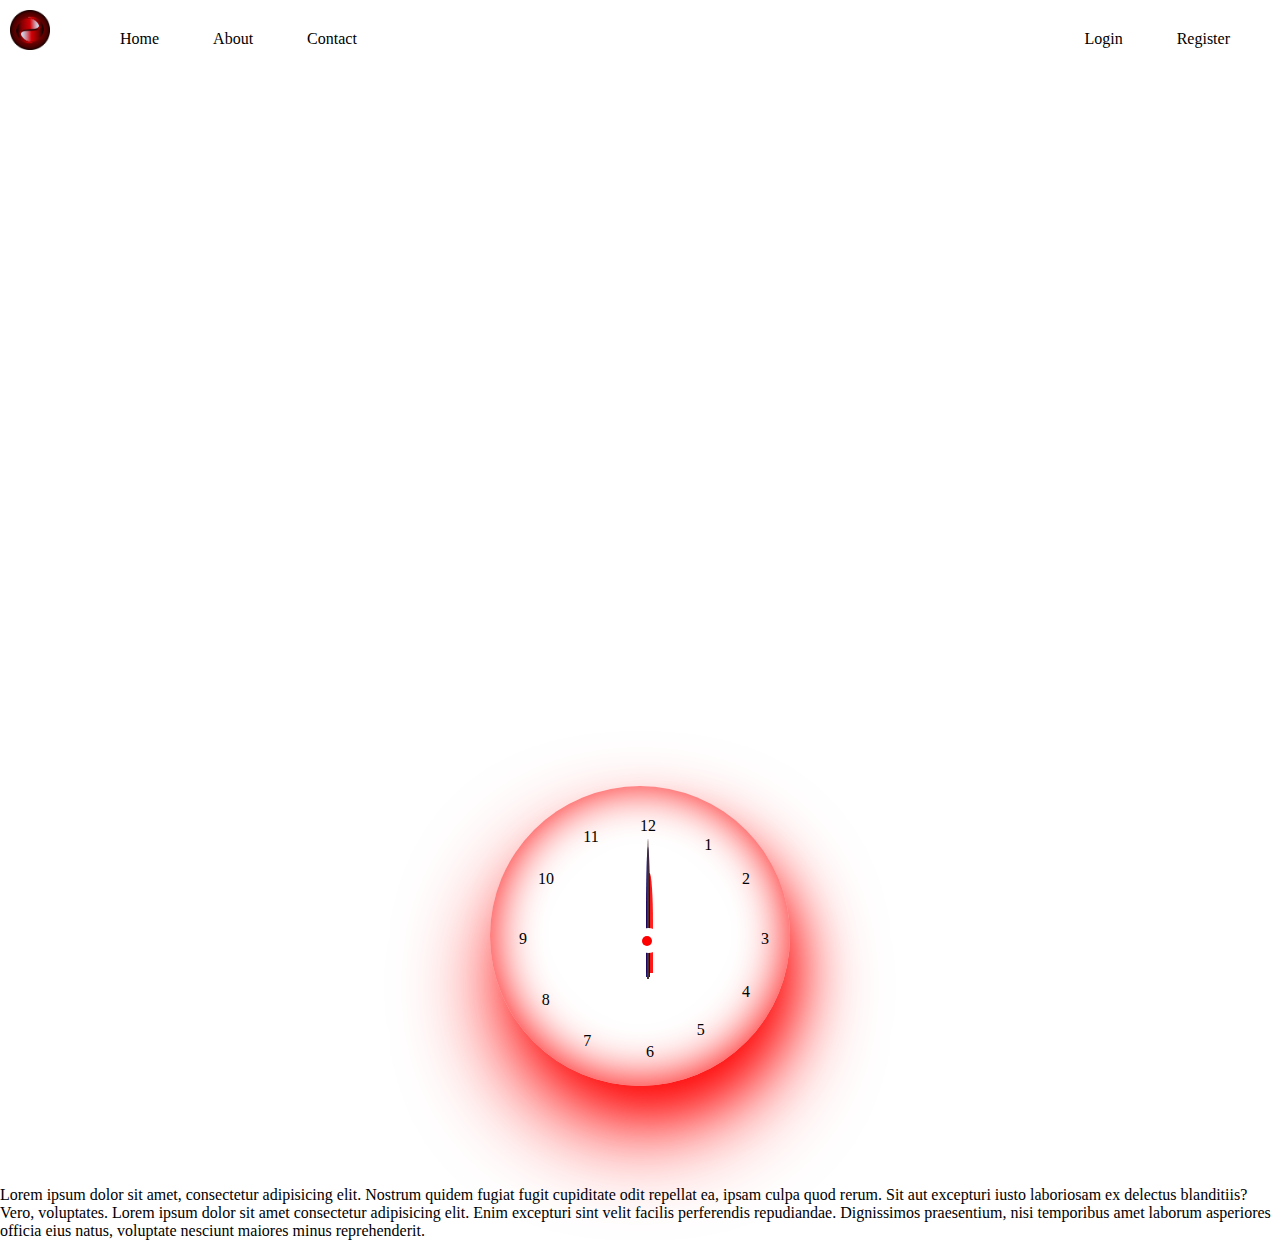
==== Game/index.html @ c91b0607 "game watch" ====
<!DOCTYPE html>
<html lang="en">
  <head>
    <meta charset="UTF-8" />
    <meta http-equiv="X-UA-Compatible" content="IE=edge" />
    <meta name="viewport" content="width=device-width, initial-scale=1.0" />
    <link rel="preconnect" href="https://fonts.googleapis.com" />
    <link rel="preconnect" href="https://fonts.gstatic.com" crossorigin />
    <link
      href="https://fonts.googleapis.com/css2?family=Open+Sans:ital,wght@1,300&display=swap"
      rel="stylesheet"
    />
    <title>Document</title>
    <link rel="stylesheet" href="style.css" />
  </head>
  <body>
    <div>
      <div class="carosal">
        <img
          id="image1"
          src="http://epingi.com/wp-content/uploads/2021/08/Lost-in-Random-PC-Version-Full-Game-Setup-Free-Download.jpg"
          alt="s"
        />
        <img
          id="image2"
          src="https://www.impulsegamer.com/articles/wp-content/uploads/2021/10/maxresdefault-1.jpg"
          alt="s"
        />
      </div>
      <div class="main_nav">
        <div>
          <img src="img/logo.png" alt="" />
          <span class="toggele">
            <button class="toggele_btn">
              <div class="a"></div>
              <div class="a"></div>
              <div class="a"></div>
            </button>
          </span>
          <div class="nav_item">
            <span class="nav_item_content">
              <li><a href="">Home</a></li>
              <li><a href="">About</a></li>
              <li><a href="">Contact</a></li>
              <span class="auth">
                <li><a href="">Login</a></li>
                <li><a href="">Register</a></li>
              </span>
            </span>
          </div>
        </div>
      </div>
      <div class="svgItems">
        <svg xmlns="http://www.w3.org/2000/svg" viewBox="0 0 1440 320">
          <path
            fill="#ffff"
            fill-opacity="1"
            d="M0,192L60,186.7C120,181,240,171,360,181.3C480,192,600,224,720,202.7C840,181,960,107,1080,74.7C1200,43,1320,53,1380,58.7L1440,64L1440,320L1380,320C1320,320,1200,320,1080,320C960,320,840,320,720,320C600,320,480,320,360,320C240,320,120,320,60,320L0,320Z"
          ></path>
        </svg>
      </div>
      <div class="mid_content">
        <div class="watch">
          <div class="time">
            <span class="a12">12</span>
            <span class="a1">1</span>
            <span class="a2">2</span>
            <span class="a3">3</span>
            <span class="a4">4</span>
            <span class="a5">5</span>
            <span class="a6">6</span>
            <span class="a7">7</span>
            <span class="a8">8</span>
            <span class="a9">9</span>
            <span class="a10">10</span>
            <span class="a11">11</span>
          </div>
          <span class="watch_dot"></span>
          <span class="watch_small_dot"></span>
          <span class="watch_sec"></span>
          <span class="watch_min"></span>
          <span class="watch_hr"></span>
        </div>
        <div style="margin-top: 100px">
          Lorem ipsum dolor sit amet, consectetur adipisicing elit. Nostrum
          quidem fugiat fugit cupiditate odit repellat ea, ipsam culpa quod
          rerum. Sit aut excepturi iusto laboriosam ex delectus blanditiis?
          Vero, voluptates. Lorem ipsum dolor sit amet consectetur adipisicing
          elit. Enim excepturi sint velit facilis perferendis repudiandae.
          Dignissimos praesentium, nisi temporibus amet laborum asperiores
          officia eius natus, voluptate nesciunt maiores minus reprehenderit.
        </div>
      </div>
    </div>
    <script src="script.js"></script>
  </body>
</html>
---- Game/style.css ----
body {
  margin: 0;
}
* {
  scroll-behavior: smooth;
}
html {
  font-family: 'Roboto Slab', serif;
}
/* nav */

.main_nav {
  width: 100%;
  background-color: white;
  position: relative;
  z-index: 10;
}
.main_nav img {
  width: 40px;
  margin: 10px;
  position: absolute;
}
.nav_item {
  padding-left: 120px;
  padding-top: 30px;
  padding-bottom: 10px;
}
.main_nav li {
  display: inline;
  margin-right: 50px;
  margin-bottom: 10px;
  list-style: none;
}
.nav_item a {
  color: black;
  text-decoration: none;
}
.nav_item a:hover {
  color: red;
  text-decoration: none;
}
.auth {
  float: right;
}
.toggele {
  float: right;
  margin-right: 30px;
  margin-top: 10px;
  display: none;
}
.toggele_btn {
  width: 50px;
  height: 50px;
  border-radius: 5px;
  align-items: center;
}
.a {
  width: full;
  height: 3px;
  margin-top: 5px;
  background-color: black;
}
@media only screen and (max-width: 600px) {
  .nav_item_content {
    display: none;
    animation-name: example;
    animation-duration: 4s;
  }
  .main_nav li {
    display: block;
    opacity: 10;
  }
  .auth {
    float: left;
  }
  .nav_item {
    padding-left: 20px;
    padding-top: 60px;
    padding-bottom: 60px;
  }
  .toggele {
    display: inline;
  }
}
/* nav */

/* carosal */

.carosal img {
  height: auto;
  width: 100%;
  position: fixed;
  z-index: 1;
}
#image2 {
  z-index: 1;
}

/* carosal */
.svgItems {
  position: relative;
  z-index: 4;
  margin-top: 450px;
  width: 100%;
}
.mid_content {
  background-color: white;
  z-index: 5;
  position: relative;
  margin-top: -10px;
}
@media only screen and (max-width: 1224px) {
  .svgItems {
    margin-top: 400px;
  }
}
@media only screen and (max-width: 1132px) {
  .svgItems {
    margin-top: 350px;
  }
}
@media only screen and (max-width: 981px) {
  .svgItems {
    margin-top: 300px;
  }
}
@media only screen and (max-width: 864px) {
  .svgItems {
    margin-top: 250px;
  }
}
@media only screen and (max-width: 747px) {
  .svgItems {
    margin-top: 200px;
  }
}
@media only screen and (max-width: 624px) {
  .svgItems {
    margin-top: 150px;
  }
}
@media only screen and (max-width: 608px) {
  .svgItems {
    margin-top: 140px;
  }
}
@media only screen and (max-width: 595px) {
  .svgItems {
    margin-top: 75px;
  }
}

/* mid-cntent */

.mid_content .watch {
  width: 300px;
  height: 300px;
  background-color: white;
  border-radius: 50%;
  margin: 0 auto;
  box-shadow: rgb(255, 0, 0) 0px 50px 100px -10px,
    rgb(255, 0, 0) 20px 30px 60px -20px, rgb(255, 0, 0) 0px -2px 48px 0px inset;
  text-align: center;
}

.watch_sec {
  position: absolute;
  margin-top: 1.4cm;
  margin-left: 7px;
  width: 2px;
  height: 140px;
  background-color: rgb(77, 48, 48);
  transform-origin: 0px 100px;
  transform: rotate(0deg);
  border-top-left-radius: 50%;
  border-top-right-radius: 50%;
  z-index: 10;
}
.watch_min {
  position: absolute;
  margin-top: 1.6cm;
  margin-left: 6px;
  width: 4px;
  height: 130px;
  border-top-left-radius: 50%;
  border-top-right-radius: 50%;
  background-color: rgba(13, 4, 97, 0.938);
  transform-origin: 2px 95px;
  transform: rotate(0deg);
  z-index: 9;
}
.watch_hr {
  position: absolute;
  margin-top: 2.3cm;
  margin-left: 6px;
  width: 7px;
  height: 100px;
  border-top-left-radius: 50%;
  border-top-right-radius: 50%;
  background-color: white;
  box-shadow: rgb(255, 0, 0) 0px 50px 100px -40px,
    rgb(255, 0, 0) 20px 30px 60px -20px, rgb(255, 0, 0) 0px -2px 48px 0px inset;
  transform-origin: 2px 65px;
  transform: rotate(0deg);
  z-index: 8;
}
.watch_dot {
  z-index: 11;
  position: absolute;
  margin-top: 142px;
  margin-left: -4px;
  width: 25px;
  height: 25px;
  border-radius: 50%;
  background-color: white;
}

.watch_small_dot {
  z-index: 10;
  position: absolute;
  margin-top: 150px;
  margin-left: 2px;
  width: 10px;
  height: 10px;
  border-radius: 50%;
  background-color: red;
  z-index: 12;
}
.a12 {
  position: absolute;
  margin-top: 0.8cm;
}
.a1 {
  position: absolute;
  margin-top: 1.3cm;
  margin-left: 1.7cm;
}
.a2 {
  position: absolute;
  margin-top: 2.2cm;
  margin-left: 2.7cm;
}
.a3 {
  position: absolute;
  margin-top: 3.8cm;
  margin-left: 3.2cm;
}
.a4 {
  position: absolute;
  margin-top: 5.2cm;
  margin-left: 2.7cm;
}
.a5 {
  position: absolute;
  margin-top: 6.2cm;
  margin-left: 1.5cm;
}
.a6 {
  position: absolute;
  margin-top: 6.8cm;
  margin-left: 6px;
}
.a7 {
  position: absolute;
  margin-top: 6.5cm;
  margin-left: -1.5cm;
}
.a8 {
  position: absolute;
  margin-top: 5.4cm;
  margin-left: -2.6cm;
}
.a9 {
  position: absolute;
  margin-top: 3.8cm;
  margin-left: -3.2cm;
}
.a10 {
  position: absolute;
  margin-top: 2.2cm;
  margin-left: -2.7cm;
}
.a11 {
  position: absolute;
  margin-top: 1.1cm;
  margin-left: -1.5cm;
}

/* mid-cntent */
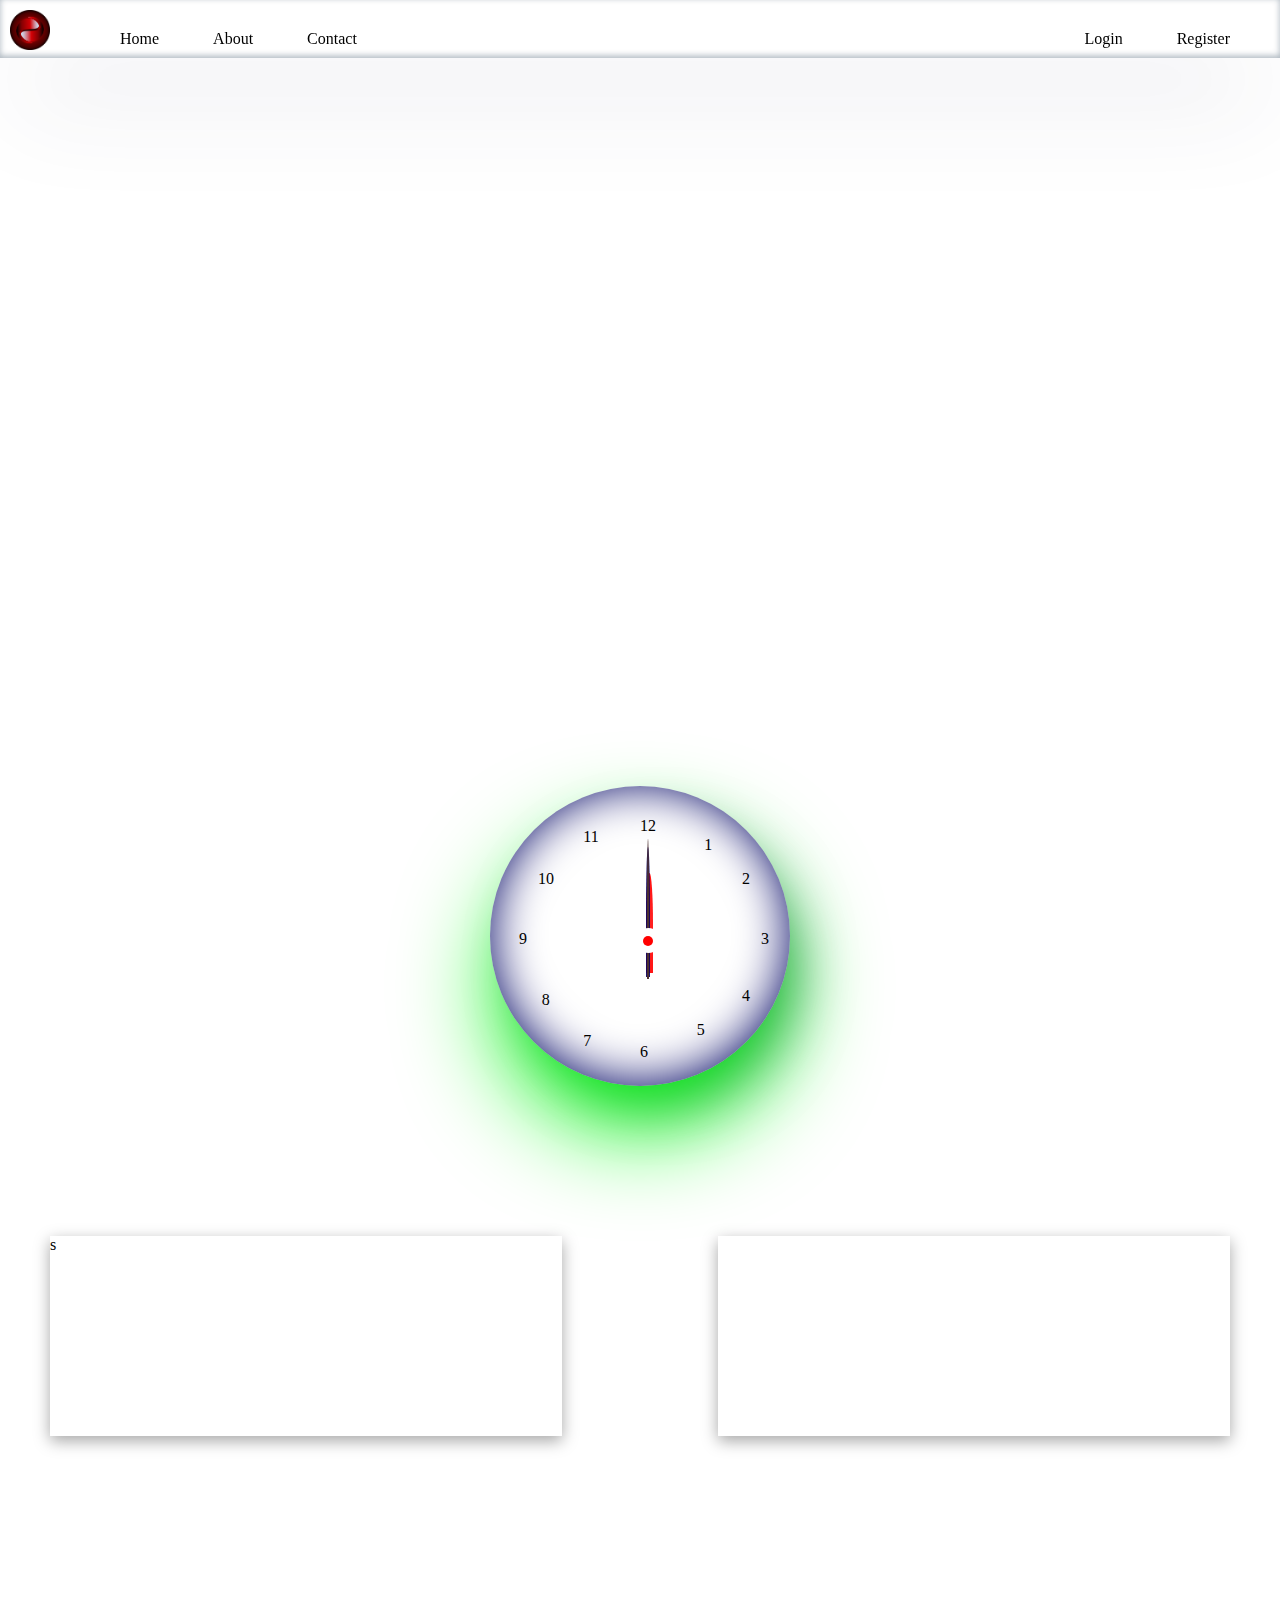
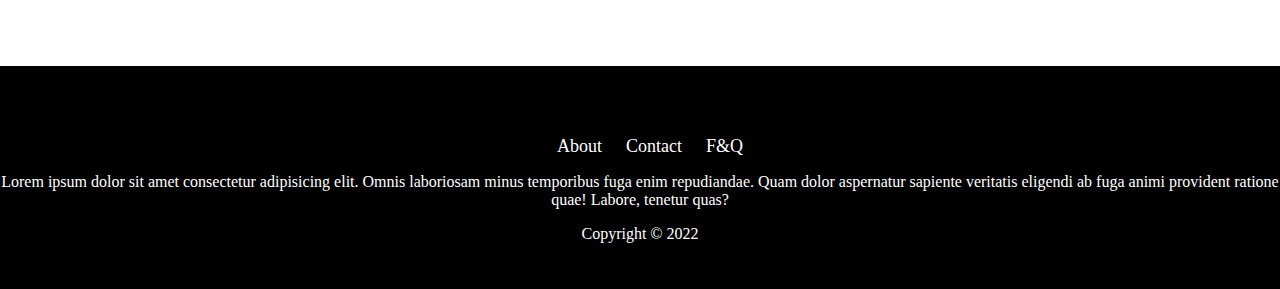
==== commit f3cb1a9d: "components add" ====
--- a/Game/index.html
+++ b/Game/index.html
@@ -11,45 +11,76 @@
       rel="stylesheet"
     />
     <title>Document</title>
-    <link rel="stylesheet" href="style.css" />
+    <style>
+      body {
+        margin: 0;
+      }
+      * {
+        scroll-behavior: smooth;
+      }
+      html {
+        font-family: 'Roboto Slab', serif;
+      }
+      .foots{
+        position: absolute;
+        margin-top: 50px;
+        z-index: 50;
+      }
+      .svgItems{
+        margin-top: 450px;
+        position: relative;
+        width: 100%;
+        z-index: 5;
+      }
+      @media only screen and (max-width: 1224px) {
+  .svgItems {
+    margin-top: 400px;
+  }
+}
+@media only screen and (max-width: 1132px) {
+  .svgItems {
+    margin-top: 350px;
+  }
+}
+@media only screen and (max-width: 981px) {
+  .svgItems {
+    margin-top: 300px;
+  }
+}
+@media only screen and (max-width: 864px) {
+  .svgItems {
+    margin-top: 250px;
+  }
+}
+@media only screen and (max-width: 747px) {
+  .svgItems {
+    margin-top: 200px;
+  }
+}
+@media only screen and (max-width: 624px) {
+  .svgItems {
+    margin-top: 150px;
+  }
+}
+@media only screen and (max-width: 608px) {
+  .svgItems {
+    margin-top: 140px;
+  }
+}
+@media only screen and (max-width: 595px) {
+  .svgItems {
+    margin-top: 75px;
+  }
+}
+     
+
+    </style>
   </head>
   <body>
     <div>
-      <div class="carosal">
-        <img
-          id="image1"
-          src="http://epingi.com/wp-content/uploads/2021/08/Lost-in-Random-PC-Version-Full-Game-Setup-Free-Download.jpg"
-          alt="s"
-        />
-        <img
-          id="image2"
-          src="https://www.impulsegamer.com/articles/wp-content/uploads/2021/10/maxresdefault-1.jpg"
-          alt="s"
-        />
-      </div>
-      <div class="main_nav">
-        <div>
-          <img src="img/logo.png" alt="" />
-          <span class="toggele">
-            <button class="toggele_btn">
-              <div class="a"></div>
-              <div class="a"></div>
-              <div class="a"></div>
-            </button>
-          </span>
-          <div class="nav_item">
-            <span class="nav_item_content">
-              <li><a href="">Home</a></li>
-              <li><a href="">About</a></li>
-              <li><a href="">Contact</a></li>
-              <span class="auth">
-                <li><a href="">Login</a></li>
-                <li><a href="">Register</a></li>
-              </span>
-            </span>
-          </div>
-        </div>
-      </div>
+      <div class="carosalPage"></div>
+      <div class="nav"></div>
+  
       <div class="svgItems">
         <svg xmlns="http://www.w3.org/2000/svg" viewBox="0 0 1440 320">
           <path
@@ -59,38 +90,12 @@
           ></path>
         </svg>
       </div>
-      <div class="mid_content">
-        <div class="watch">
-          <div class="time">
-            <span class="a12">12</span>
-            <span class="a1">1</span>
-            <span class="a2">2</span>
-            <span class="a3">3</span>
-            <span class="a4">4</span>
-            <span class="a5">5</span>
-            <span class="a6">6</span>
-            <span class="a7">7</span>
-            <span class="a8">8</span>
-            <span class="a9">9</span>
-            <span class="a10">10</span>
-            <span class="a11">11</span>
-          </div>
-          <span class="watch_dot"></span>
-          <span class="watch_small_dot"></span>
-          <span class="watch_sec"></span>
-          <span class="watch_min"></span>
-          <span class="watch_hr"></span>
-        </div>
-        <div style="margin-top: 100px">
-          Lorem ipsum dolor sit amet, consectetur adipisicing elit. Nostrum
-          quidem fugiat fugit cupiditate odit repellat ea, ipsam culpa quod
-          rerum. Sit aut excepturi iusto laboriosam ex delectus blanditiis?
-          Vero, voluptates. Lorem ipsum dolor sit amet consectetur adipisicing
-          elit. Enim excepturi sint velit facilis perferendis repudiandae.
-          Dignissimos praesentium, nisi temporibus amet laborum asperiores
-          officia eius natus, voluptate nesciunt maiores minus reprehenderit.
-        </div>
+      <div class="midcontent">
+       
       </div>
+    </div>
+    <div class="footer">
+      
     </div>
     <script src="script.js"></script>
   </body>
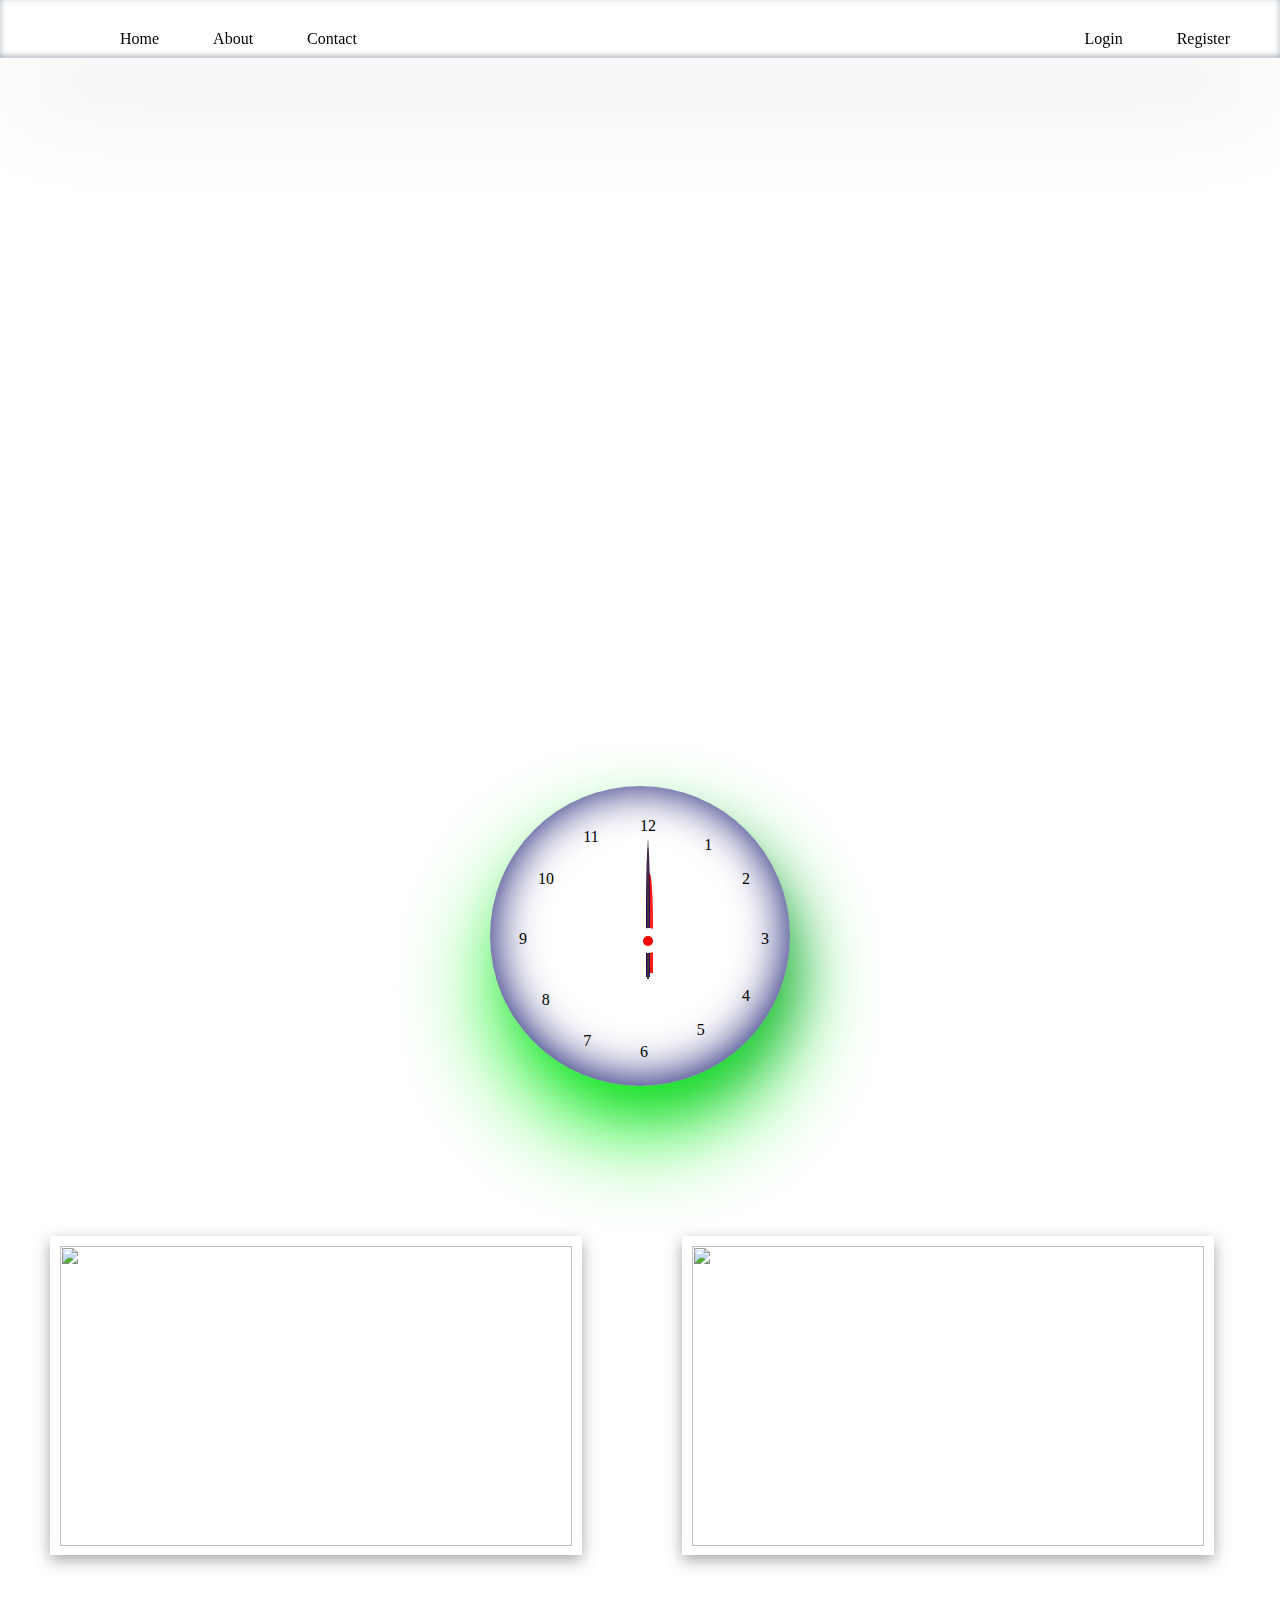
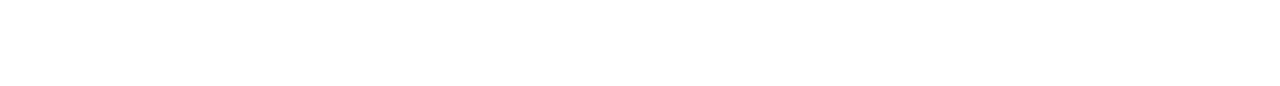
==== commit 05eff145: "re upload" ====
--- a/Game/index.html
+++ b/Game/index.html
@@ -21,66 +21,473 @@
       html {
         font-family: 'Roboto Slab', serif;
       }
-      .foots{
+      /* nav */
+
+      .main_nav {
+        width: 100%;
+        background-color: white;
+        position: relative;
+        z-index: 10;
+        box-shadow: rgba(50, 50, 93, 0.25) 0px 50px 100px -20px,
+          rgba(0, 0, 0, 0.3) 0px 30px 60px -30px,
+          rgba(10, 37, 64, 0.35) 0px -2px 6px 0px inset;
+      }
+      .main_nav img {
+        width: 40px;
+        margin: 10px;
+        position: absolute;
+      }
+      .nav_item {
+        padding-left: 120px;
+        padding-top: 30px;
+        padding-bottom: 10px;
+      }
+      .main_nav li {
+        display: inline;
+        margin-right: 50px;
+        margin-bottom: 10px;
+        list-style: none;
+      }
+      .nav_item a {
+        color: black;
+        text-decoration: none;
+      }
+      .nav_item a:hover {
+        color: red;
+        text-decoration: none;
+      }
+      .auth {
+        float: right;
+      }
+      .toggele {
+        float: right;
+        margin-right: 30px;
+        margin-top: 10px;
+        display: none;
+        background-color: white;
+        box-shadow: rgba(50, 50, 93, 0.25) 0px 50px 100px -20px,
+          rgba(0, 0, 0, 0.3) 0px 30px 60px -30px,
+          rgba(10, 37, 64, 0.35) 0px -2px 6px 0px inset;
+      }
+      .toggele_btn {
+        width: 50px;
+        height: 50px;
+        border-radius: 5px;
+        background-color: white;
+        align-items: center;
+        box-shadow: rgba(50, 50, 93, 0.25) 0px 50px 100px -20px,
+          rgba(0, 0, 0, 0.3) 0px 30px 60px -30px,
+          rgba(10, 37, 64, 0.35) 0px -2px 6px 0px inset;
+      }
+      .a {
+        width: full;
+        height: 1px;
+        margin-top: 5px;
+        background-color: white;
+        box-shadow: rgba(50, 50, 93, 0.25) 0px 50px 100px -20px,
+          rgba(0, 0, 0, 0.3) 0px 30px 60px -30px,
+          rgba(10, 37, 64, 0.35) 0px -2px 6px 0px inset;
+      }
+      @media only screen and (max-width: 600px) {
+        .nav_item_content {
+          display: none;
+          animation-name: example;
+          animation-duration: 4s;
+        }
+        .main_nav li {
+          display: block;
+          opacity: 10;
+        }
+        .auth {
+          float: left;
+        }
+        .nav_item {
+          padding-left: 20px;
+          padding-top: 60px;
+          padding-bottom: 60px;
+        }
+        .toggele {
+          display: inline;
+        }
+      }
+      /* nav */
+      .foots {
         position: absolute;
         margin-top: 50px;
         z-index: 50;
       }
-      .svgItems{
+      .svgItems {
         margin-top: 450px;
         position: relative;
         width: 100%;
         z-index: 5;
       }
       @media only screen and (max-width: 1224px) {
-  .svgItems {
-    margin-top: 400px;
-  }
-}
-@media only screen and (max-width: 1132px) {
-  .svgItems {
-    margin-top: 350px;
-  }
-}
-@media only screen and (max-width: 981px) {
-  .svgItems {
-    margin-top: 300px;
-  }
-}
-@media only screen and (max-width: 864px) {
-  .svgItems {
-    margin-top: 250px;
-  }
-}
-@media only screen and (max-width: 747px) {
-  .svgItems {
-    margin-top: 200px;
-  }
-}
-@media only screen and (max-width: 624px) {
-  .svgItems {
-    margin-top: 150px;
-  }
-}
-@media only screen and (max-width: 608px) {
-  .svgItems {
-    margin-top: 140px;
-  }
-}
-@media only screen and (max-width: 595px) {
-  .svgItems {
-    margin-top: 75px;
-  }
-}
-     
-
+        .svgItems {
+          margin-top: 400px;
+        }
+      }
+      @media only screen and (max-width: 1132px) {
+        .svgItems {
+          margin-top: 350px;
+        }
+      }
+      @media only screen and (max-width: 981px) {
+        .svgItems {
+          margin-top: 300px;
+        }
+      }
+      @media only screen and (max-width: 864px) {
+        .svgItems {
+          margin-top: 250px;
+        }
+      }
+      @media only screen and (max-width: 747px) {
+        .svgItems {
+          margin-top: 200px;
+        }
+      }
+      @media only screen and (max-width: 624px) {
+        .svgItems {
+          margin-top: 150px;
+        }
+      }
+      @media only screen and (max-width: 608px) {
+        .svgItems {
+          margin-top: 140px;
+        }
+      }
+      @media only screen and (max-width: 595px) {
+        .svgItems {
+          margin-top: 75px;
+        }
+      }
+
+      /* carosal */
+
+      .carosal img {
+        height: auto;
+        width: 100%;
+        position: fixed;
+        z-index: 1;
+      }
+      #image2 {
+        z-index: 1;
+      }
+
+      /* carosal */
+      .svgItems {
+        position: relative;
+        z-index: 4;
+        /* margin-top: 450px; */
+        width: 100%;
+      }
+      .mid_content {
+        background-color: white;
+        z-index: 5;
+        position: relative;
+        margin-top: -10px;
+      }
+
+      /* mid-cntent */
+
+      .mid_content .watch {
+        width: 300px;
+        height: 300px;
+        background-color: white;
+        border-radius: 50%;
+        margin: 0 auto;
+        box-shadow: rgb(3, 251, 15) 0px 50px 100px -10px,
+          rgb(60, 100, 100) 20px 30px 60px -20px,
+          rgb(0, 4, 100) 0px -2px 48px 0px inset;
+        text-align: center;
+      }
+
+      .watch_sec {
+        position: absolute;
+        margin-top: 1.4cm;
+        margin-left: 7px;
+        width: 2px;
+        height: 140px;
+        background-color: rgb(77, 48, 48);
+        transform-origin: 0px 100px;
+        transform: rotate(0deg);
+        border-top-left-radius: 50%;
+        border-top-right-radius: 50%;
+        z-index: 10;
+      }
+      .watch_min {
+        position: absolute;
+        margin-top: 1.6cm;
+        margin-left: 6px;
+        width: 4px;
+        height: 130px;
+        border-top-left-radius: 50%;
+        border-top-right-radius: 50%;
+        background-color: rgba(13, 4, 97, 0.938);
+        transform-origin: 2px 95px;
+        transform: rotate(0deg);
+        z-index: 9;
+      }
+      .watch_hr {
+        position: absolute;
+        margin-top: 2.3cm;
+        margin-left: 6px;
+        width: 7px;
+        height: 100px;
+        border-top-left-radius: 50%;
+        border-top-right-radius: 50%;
+        background-color: white;
+        box-shadow: rgb(255, 0, 0) 0px 50px 100px -40px,
+          rgb(255, 0, 0) 20px 30px 60px -20px,
+          rgb(255, 0, 0) 0px -2px 48px 0px inset;
+        transform-origin: 2px 65px;
+        transform: rotate(0deg);
+        z-index: 8;
+      }
+      .watch_dot {
+        z-index: 11;
+        position: absolute;
+        margin-top: 142px;
+        margin-left: -4px;
+        width: 25px;
+        height: 25px;
+        border-radius: 50%;
+        background-color: white;
+      }
+
+      .watch_small_dot {
+        z-index: 10;
+        position: absolute;
+        margin-top: 150px;
+        margin-left: 3px;
+        width: 10px;
+        height: 10px;
+        border-radius: 50%;
+        background-color: red;
+        z-index: 12;
+      }
+      .a12 {
+        position: absolute;
+        margin-top: 0.8cm;
+      }
+      .a1 {
+        position: absolute;
+        margin-top: 1.3cm;
+        margin-left: 1.7cm;
+      }
+      .a2 {
+        position: absolute;
+        margin-top: 2.2cm;
+        margin-left: 2.7cm;
+      }
+      .a3 {
+        position: absolute;
+        margin-top: 3.8cm;
+        margin-left: 3.2cm;
+      }
+      .a4 {
+        position: absolute;
+        margin-top: 5.3cm;
+        margin-left: 2.7cm;
+      }
+      .a5 {
+        position: absolute;
+        margin-top: 6.2cm;
+        margin-left: 1.5cm;
+      }
+      .a6 {
+        position: absolute;
+        margin-top: 6.8cm;
+      }
+      .a7 {
+        position: absolute;
+        margin-top: 6.5cm;
+        margin-left: -1.5cm;
+      }
+      .a8 {
+        position: absolute;
+        margin-top: 5.4cm;
+        margin-left: -2.6cm;
+      }
+      .a9 {
+        position: absolute;
+        margin-top: 3.8cm;
+        margin-left: -3.2cm;
+      }
+      .a10 {
+        position: absolute;
+        margin-top: 2.2cm;
+        margin-left: -2.7cm;
+      }
+      .a11 {
+        position: absolute;
+        margin-top: 1.1cm;
+        margin-left: -1.5cm;
+      }
+
+      /* mid-cntent */
+
+      /* game_aria */
+      .game_aria {
+        margin-top: 100px;
+        height: 500px;
+      }
+
+      .first_game {
+        position: relative;
+        width: 40%;
+        background-color: white;
+        margin: 50px;
+        padding: 10px;
+        padding-bottom: 5px;
+        float: left;
+        box-shadow: rgba(0, 0, 0, 0.35) 0px 5px 15px;
+        transition: background-color 2s;
+      }
+      .first_game:hover {
+        background-color: rgb(71, 159, 241);
+      }
+
+      @media only screen and (max-width: 1000px) {
+        .first_game {
+          position: relative;
+          width: 35%;
+          height: 200px;
+          background-color: white;
+          margin: 50px;
+          float: left;
+          box-shadow: rgba(0, 0, 0, 0.35) 0px 5px 15px;
+        }
+        .second_game {
+          float: right;
+          width: 35%;
+          height: 200px;
+          background-color: white;
+          margin: 50px;
+          box-shadow: rgba(0, 0, 0, 0.35) 0px 5px 15px;
+        }
+      }
+
+      @media only screen and (max-width: 820px) {
+        .first_game {
+          position: relative;
+          width: 35%;
+          height: 200px;
+          background-color: white;
+          margin: 50px;
+          float: left;
+          box-shadow: rgba(0, 0, 0, 0.35) 0px 5px 15px;
+        }
+        .second_game {
+          float: right;
+          width: 35%;
+          height: 200px;
+          background-color: white;
+          margin: 50px;
+          box-shadow: rgba(0, 0, 0, 0.35) 0px 5px 15px;
+        }
+      }
+      @media only screen and (max-width: 660px) {
+        .first_game {
+          position: relative;
+          width: 35%;
+          height: 200px;
+          background-color: white;
+          margin: 50px;
+          float: left;
+          box-shadow: rgba(0, 0, 0, 0.35) 0px 5px 15px;
+        }
+        .second_game {
+          float: right;
+          width: 35%;
+          height: 200px;
+          background-color: white;
+          margin: 50px;
+          box-shadow: rgba(0, 0, 0, 0.35) 0px 5px 15px;
+        }
+      }
+      @media only screen and (max-width: 666px) {
+        .first_game {
+          position: relative;
+          width: 30%;
+          height: 200px;
+          background-color: white;
+          margin: 50px;
+          float: left;
+          box-shadow: rgba(0, 0, 0, 0.35) 0px 5px 15px;
+        }
+        .second_game {
+          float: right;
+          width: 30%;
+          height: 200px;
+          background-color: white;
+          margin: 50px;
+          box-shadow: rgba(0, 0, 0, 0.35) 0px 5px 15px;
+        }
+      }
+      @media only screen and (max-width: 600px) {
+        .first_game {
+          float: none;
+          margin: 0 auto;
+          background-color: black;
+        }
+        .second_game {
+          float: none;
+          margin: 0 auto;
+          margin-top: 30px;
+          background-color: black;
+        }
+      }
+      .first_game img {
+        width: 100%;
+        height: 300px;
+      }
+
+      /* game_aria */
     </style>
   </head>
   <body>
     <div>
-      <div class="carosalPage"></div>
-      <div class="nav"></div>
-  
+      <div class="carosal">
+        <img
+          id="image1"
+          src="https://images.unsplash.com/photo-1612287230202-1ff1d85d1bdf?ixlib=rb-1.2.1&ixid=MnwxMjA3fDB8MHxzZWFyY2h8OXx8Z2FtZXxlbnwwfHwwfHw%3D&w=1000&q=80"
+          alt="s"
+        />
+        <img
+          id="image2"
+          src="https://cdn.arstechnica.net/wp-content/uploads/2021/02/Stadia.jpg"
+          alt="s"
+        />
+      </div>
+
+      <div class="main_nav">
+        <div>
+          <img src="./Game/logo.png" alt="" />
+          <span class="toggele">
+            <button class="toggele_btn">
+              <div class="a"></div>
+              <div class="a"></div>
+              <div class="a"></div>
+            </button>
+          </span>
+          <div class="nav_item">
+            <span class="nav_item_content">
+              <li><a href="/index.html">Home</a></li>
+              <li><a href="">About</a></li>
+              <li><a href="">Contact</a></li>
+              <span class="auth">
+                <li><a href="">Login</a></li>
+                <li><a href="">Register</a></li>
+              </span>
+            </span>
+          </div>
+        </div>
+      </div>
+
+
+
       <div class="svgItems">
         <svg xmlns="http://www.w3.org/2000/svg" viewBox="0 0 1440 320">
           <path
@@ -90,13 +497,195 @@
           ></path>
         </svg>
       </div>
-      <div class="midcontent">
-       
+
+      <div>
+        <div class="mid_content">
+          <div class="watch">
+            <div class="time">
+              <span class="a12">12</span>
+              <span class="a1">1</span>
+              <span class="a2">2</span>
+              <span class="a3">3</span>
+              <span class="a4">4</span>
+              <span class="a5">5</span>
+              <span class="a6">6</span>
+              <span class="a7">7</span>
+              <span class="a8">8</span>
+              <span class="a9">9</span>
+              <span class="a10">10</span>
+              <span class="a11">11</span>
+            </div>
+            <span class="watch_dot"></span>
+            <span class="watch_small_dot"></span>
+            <span class="watch_sec"></span>
+            <span class="watch_min"></span>
+            <span class="watch_hr"></span>
+          </div>
+          <div class="game_aria">
+            <div class="first_game">
+              <a href="/Game/components/sword/index.html">
+                <img
+                  src="https://cdn.vox-cdn.com/thumbor/14thO4Zp4oeFRxOGntbvvV5f7lY=/0x94:1905x1047/fit-in/1200x600/cdn.vox-cdn.com/uploads/chorus_asset/file/21806823/Dinoswords_ProductHunt_GalleryImage1_v2.png"
+                  alt=""
+                />
+              </a>
+            </div>
+            <div class="first_game">
+              <a href="/Game/components/mario/index.html">
+                <img
+                  src="https://wallpaperaccess.com/full/1781837.png"
+                  alt=""
+                />
+              </a>
+            </div>
+          </div>
+        </div>
       </div>
     </div>
-    <div class="footer">
-      
-    </div>
-    <script src="script.js"></script>
+    <div class="footer"></div>
+    <script>
+      'use strict';
+      const navItemContent = document.querySelector('.nav_item_content');
+      const toggleBtn = document.querySelector('.toggele_btn');
+      let clickToggle = false;
+      const toggleCLick = toggleBtn.addEventListener('click', function () {
+        if (clickToggle === false) {
+          navItemContent.style.display = 'block';
+          clickToggle = true;
+          console.log(clickToggle);
+        } else {
+          navItemContent.style.display = 'none';
+          clickToggle = false;
+          console.log(clickToggle);
+        }
+      });
+      function reportWindowSize() {
+        if (window.innerWidth >= 600) {
+          navItemContent.style.display = 'inline';
+          clickToggle = false;
+        } else {
+          navItemContent.style.display = 'none';
+          clickToggle = false;
+        }
+      }
+
+      window.addEventListener('resize', reportWindowSize);
+      const image1 = document.querySelector('#image1');
+      const image2 = document.querySelector('#image2');
+
+      let zindex = true;
+      setInterval(function () {
+        if (zindex === true) {
+          image1.style.zIndex = 1;
+          image1.style.opacity = 0;
+          image2.style.opacity = 1;
+          image1.style.transition = 'opacity 5s';
+          image2.style.transition = 'opacity 5s';
+          zindex = false;
+        } else {
+          image1.style.zIndex = 2;
+          image1.style.opacity = 1;
+          image2.style.opacity = 0;
+          image1.style.transition = 'opacity 5s';
+          image2.style.transition = 'opacity 5s';
+          zindex = true;
+        }
+      }, 5500);
+
+      const sec = document.querySelector('.watch_sec');
+      const min = document.querySelector('.watch_min');
+      const hr = document.querySelector('.watch_hr');
+
+      setInterval(function () {
+        let today = new Date();
+        let timeSec = today.getSeconds();
+        let timeMin = today.getMinutes();
+        let timeHr = today.getHours();
+        sec.style.transform = 'rotate(' + timeSec * 6 + 'deg)';
+        min.style.transform = 'rotate(' + timeMin * 6 + 'deg)';
+        let getHrTime = null;
+        switch (timeHr) {
+          case 1:
+            getHrTime = 30;
+            break;
+          case 13:
+            getHrTime = 30;
+            break;
+          case 2:
+            getHrTime = 60;
+            break;
+          case 14:
+            getHrTime = 60;
+            break;
+          case 3:
+            getHrTime = 90;
+            break;
+          case 15:
+            getHrTime = 90;
+            break;
+          case 4:
+            getHrTime = 120;
+            break;
+          case 16:
+            getHrTime = 120;
+            break;
+          case 5:
+            getHrTime = 150;
+            break;
+          case 17:
+            getHrTime = 150;
+            break;
+          case 6:
+            getHrTime = 180;
+            break;
+          case 18:
+            getHrTime = 180;
+            break;
+          case 7:
+            getHrTime = 210;
+            break;
+          case 19:
+            getHrTime = 210;
+            break;
+          case 8:
+            getHrTime = 240;
+            break;
+          case 20:
+            getHrTime = 240;
+            break;
+          case 9:
+            getHrTime = 270;
+            break;
+          case 21:
+            getHrTime = 270;
+            break;
+          case 10:
+            getHrTime = 300;
+            break;
+          case 22:
+            getHrTime = 300;
+            break;
+          case 11:
+            getHrTime = 330;
+            break;
+          case 23:
+            getHrTime = 330;
+            break;
+          case 12:
+            getHrTime = 0;
+            break;
+          case 24:
+            getHrTime = 0;
+            break;
+          case 0:
+            getHrTime = 0;
+            break;
+          default:
+            getHrTime = 0;
+            break;
+        }
+        hr.style.transform = 'rotate(' + getHrTime + 'deg)';
+      }, 1000);
+    </script>
   </body>
 </html>
